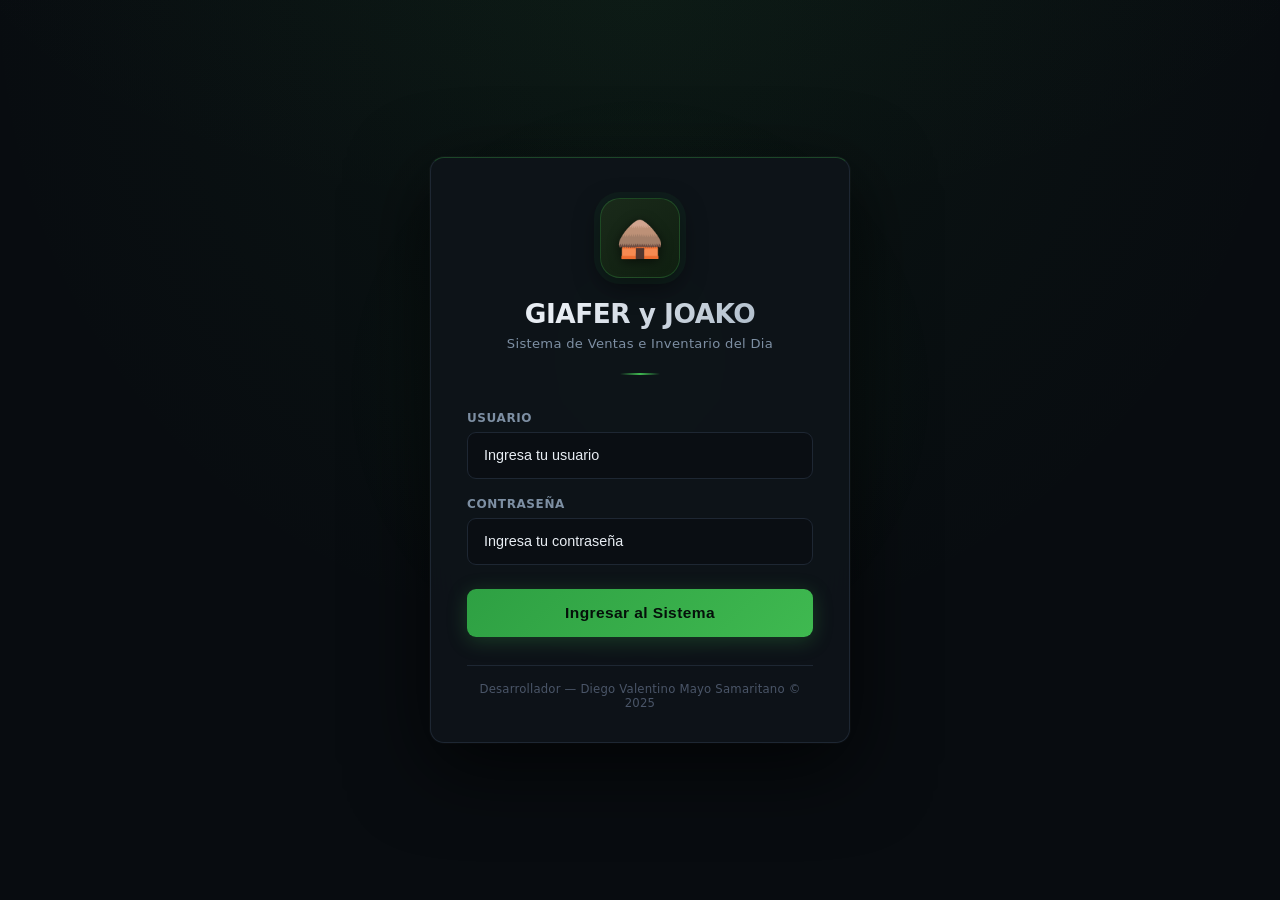
==== index.html @ eb704a10 "Add files via upload" ====
<!DOCTYPE html>
<html lang="es">
<head>
  <meta charset="UTF-8">
  <meta name="viewport" content="width=device-width, initial-scale=1.0">
  <title>El Pibe ⚽ — Tablero de Caja</title>
  <link rel="stylesheet" href="css/index.css">
</head>
<body>

  <!-- ═══════════════════════════════════════════════════════
       BARRA DE NAVEGACIÓN PRINCIPAL (compartida en todas las páginas)
       ═══════════════════════════════════════════════════════ -->
  <nav class="navbar" role="navigation" aria-label="Navegación principal">
    <div class="navbar-brand">
      <span aria-hidden="true">⚽</span>
      <span>El Pibe</span>
    </div>

    <!-- Botón hamburguesa para móvil -->
    <button
      id="navToggle"
      class="nav-toggle"
      aria-label="Abrir menú"
      aria-expanded="false"
      aria-controls="navbarMenu"
    >☰</button>

    <!-- Menú de navegación (se despliega en móvil) -->
    <div id="navbarMenu" class="navbar-menu">
      <a href="index.html"  class="nav-link">📊 Caja</a>
      <a href="ventas.html" class="nav-link">🛒 Ventas</a>
      <a href="deudas.html" class="nav-link">📋 Fiados</a>
      <button id="logoutBtn" class="btn-logout">🚪 Salir</button>
    </div>
  </nav>

  <!-- ═══════════════════════════════════════════════════════
       CONTENIDO PRINCIPAL
       ═══════════════════════════════════════════════════════ -->
  <main class="main-content" id="dashboardSection">

    <header class="page-header">
      <h2 class="page-title">Tablero de Caja</h2>
      <p class="page-subtitle">
        Resumen en tiempo real de los ingresos de la jornada.
      </p>
    </header>

    <!-- ─── GRID DE BILLETERAS ─── -->
    <!-- Cada tarjeta muestra el total acumulado por método de pago -->
    <section class="wallets-grid" aria-label="Resumen de billeteras">

      <!-- Efectivo -->
      <div class="wallet-card wallet-card--efectivo">
        <div class="wallet-icon">💵</div>
        <div class="wallet-info">
          <p class="wallet-label">Efectivo</p>
          <p class="wallet-amount" id="walletEfectivo">S/ 0.00</p>
        </div>
      </div>

      <!-- Yape -->
      <div class="wallet-card wallet-card--yape">
        <div class="wallet-icon">🔮</div>
        <div class="wallet-info">
          <p class="wallet-label">Yape</p>
          <p class="wallet-amount" id="walletYape">S/ 0.00</p>
        </div>
      </div>

      <!-- Plin -->
      <div class="wallet-card wallet-card--plin">
        <div class="wallet-icon">📱</div>
        <div class="wallet-info">
          <p class="wallet-label">Plin</p>
          <p class="wallet-amount" id="walletPlin">S/ 0.00</p>
        </div>
      </div>

      <!-- Por Cobrar (fiados pendientes) -->
      <div class="wallet-card wallet-card--receivable">
        <div class="wallet-icon">📋</div>
        <div class="wallet-info">
          <p class="wallet-label">Por Cobrar</p>
          <p class="wallet-amount" id="walletReceivable">S/ 0.00</p>
        </div>
      </div>

    </section>

    <!-- ─── BARRA DE TOTALES ─── -->
    <section class="totals-bar" aria-label="Total de caja">
      <div class="totals-bar-inner">
        <div class="total-block">
          <span class="total-label">💰 Total Real (Efectivo + Yape + Plin)</span>
          <span class="total-amount" id="walletTotal">S/ 0.00</span>
        </div>
        <div class="total-block total-block--secondary">
          <span class="total-label">📦 Movimientos</span>
          <span class="total-amount" id="txCount">0 ventas</span>
        </div>
      </div>
    </section>

    <!-- ─── BOTÓN DE CIERRE DE CAJA ─── -->
    <section class="cierre-section">
      <button id="closeCajaBtn" class="btn-cierre" aria-label="Cerrar caja del día">
        🔒 Cerrar Caja del Día
      </button>
      <p class="cierre-hint">
        Muestra el resumen final y resetea las billeteras para una nueva jornada.
        Los fiados pendientes se conservan.
      </p>
    </section>

    <!-- ─── HISTORIAL DE MOVIMIENTOS ─── -->
    <section class="historial-section" aria-label="Historial de movimientos">
      <h3 class="section-title">Historial de Movimientos</h3>
      <!-- app.js → renderTransactionHistory() llenará este contenedor -->
      <div id="historialContainer" class="historial-list">
        <p class="empty-msg">📭 No hay movimientos en esta sesión.</p>
      </div>
    </section>

  </main><!-- /main-content -->

  <script src="js/app.js"></script>
</body>
</html>
---- css/index.css ----
/* =============================================================
 * EL PIBE ⚽ — css/index.css
 * Estilos exclusivos del Dashboard / Tablero de Caja (index.html)
 * ============================================================= */

/* ─────────────────────────────────────────────────────────────
 * VARIABLES CSS GLOBALES (Paleta Dark Mode)
 * Mismas variables que en los otros CSS para consistencia visual.
 * Edita aquí para cambiar el tema de esta página.
 * ───────────────────────────────────────────────────────────── */
:root {
  --bg-base:          #0d1117;
  --bg-card:          #161b22;
  --bg-input:         #0d1117;
  --bg-hover:         #21262d;
  --border:           #30363d;
  --border-focus:     #58a6ff;
  --text-primary:     #e6edf3;
  --text-secondary:   #8b949e;
  --text-muted:       #6e7681;
  --color-efectivo:   #3fb950;
  --color-yape:       #a371f7;
  --color-plin:       #58a6ff;
  --color-fiado:      #e3b341;
  --color-success:    #3fb950;
  --color-warning:    #e3b341;
  --color-danger:     #f85149;
  --color-info:       #58a6ff;
  --radius:           12px;
  --radius-sm:        8px;
  --radius-xs:        5px;
  --shadow-card:      0 4px 20px rgba(0, 0, 0, 0.45);
  --shadow-focus:     0 0 0 3px rgba(88, 166, 255, 0.3);
  --navbar-height:    60px;
}

/* ─────────────────────────────────────────────────────────────
 * RESET Y BASE
 * ───────────────────────────────────────────────────────────── */
*,
*::before,
*::after {
  box-sizing: border-box;
  margin:     0;
  padding:    0;
}

body {
  font-family:      system-ui, -apple-system, 'Segoe UI', Roboto, sans-serif;
  background-color: var(--bg-base);
  color:            var(--text-primary);
  min-height:       100vh;
  -webkit-tap-highlight-color: transparent;
}

/* ─────────────────────────────────────────────────────────────
 * NAVBAR
 * Barra de navegación fija en la parte superior.
 * El mismo estilo base se replica en ventas.css y deudas.css.
 * ───────────────────────────────────────────────────────────── */
.navbar {
  position:         sticky;
  top:              0;
  z-index:          100;
  display:          flex;
  align-items:      center;
  justify-content:  space-between;
  height:           var(--navbar-height);
  padding:          0 1.25rem;
  background:       var(--bg-card);
  border-bottom:    1px solid var(--border);
  backdrop-filter:  blur(8px);
}

.navbar-brand {
  display:     flex;
  align-items: center;
  gap:         0.5rem;
  font-size:   1.2rem;
  font-weight: 700;
  color:       var(--text-primary);
  white-space: nowrap;
}

/* El botón hamburguesa solo aparece en móvil */
.nav-toggle {
  display:       none;
  background:    none;
  border:        1px solid var(--border);
  border-radius: var(--radius-xs);
  color:         var(--text-primary);
  font-size:     1.2rem;
  padding:       0.3rem 0.6rem;
  cursor:        pointer;
  line-height:   1;
}

.navbar-menu {
  display:     flex;
  align-items: center;
  gap:         0.25rem;
}

.nav-link {
  display:       inline-block;
  padding:       0.45rem 0.85rem;
  border-radius: var(--radius-xs);
  color:         var(--text-secondary);
  text-decoration: none;
  font-size:     0.88rem;
  font-weight:   500;
  transition:    color 0.2s, background 0.2s;
}

.nav-link:hover,
.nav-link.active {
  color:      var(--text-primary);
  background: var(--bg-hover);
}

.nav-link.active {
  color:      var(--color-info);
  font-weight: 600;
}

.btn-logout {
  margin-left:   0.5rem;
  padding:       0.4rem 0.9rem;
  background:    transparent;
  border:        1px solid var(--border);
  border-radius: var(--radius-xs);
  color:         var(--text-secondary);
  font-size:     0.82rem;
  cursor:        pointer;
  transition:    border-color 0.2s, color 0.2s;
}

.btn-logout:hover {
  border-color: var(--color-danger);
  color:        var(--color-danger);
}

/* ─ Menú responsive ─ */
@media (max-width: 600px) {
  .nav-toggle {
    display: block;
  }
  .navbar-menu {
    display:       none;
    position:      absolute;
    top:           var(--navbar-height);
    left:          0;
    right:         0;
    background:    var(--bg-card);
    border-bottom: 1px solid var(--border);
    flex-direction: column;
    align-items:   stretch;
    padding:       0.75rem;
    gap:           0.3rem;
    box-shadow:    0 8px 24px rgba(0,0,0,0.5);
  }
  .navbar-menu.open {
    display: flex;
  }
  .nav-link {
    padding:    0.75rem 1rem;
    font-size:  1rem;
  }
  .btn-logout {
    margin:     0;
    padding:    0.75rem 1rem;
    text-align: left;
    font-size:  1rem;
  }
}

/* ─────────────────────────────────────────────────────────────
 * CONTENIDO PRINCIPAL
 * ───────────────────────────────────────────────────────────── */
.main-content {
  max-width: 900px;
  margin:    0 auto;
  padding:   1.5rem 1.25rem 3rem;
}

.page-header {
  margin-bottom: 1.75rem;
}

.page-title {
  font-size:   1.6rem;
  font-weight: 700;
  color:       var(--text-primary);
}

.page-subtitle {
  font-size:  0.88rem;
  color:      var(--text-secondary);
  margin-top: 0.35rem;
  line-height: 1.5;
}

.section-title {
  font-size:     1rem;
  font-weight:   600;
  color:         var(--text-primary);
  margin-bottom: 1rem;
  padding-bottom: 0.5rem;
  border-bottom: 1px solid var(--border);
}

/* ─────────────────────────────────────────────────────────────
 * GRID DE BILLETERAS
 * 2 columnas en desktop/tablet, 2 columnas en móvil (compacto)
 * ───────────────────────────────────────────────────────────── */
.wallets-grid {
  display:               grid;
  grid-template-columns: repeat(2, 1fr);
  gap:                   0.85rem;
  margin-bottom:         1.25rem;
}

/* Cada tarjeta de billetera */
.wallet-card {
  display:        flex;
  align-items:    center;
  gap:            0.9rem;
  background:     var(--bg-card);
  border:         1px solid var(--border);
  border-radius:  var(--radius);
  padding:        1.2rem 1rem;
  box-shadow:     var(--shadow-card);
  border-left-width: 4px;
  transition:     transform 0.15s;
}

.wallet-card:hover {
  transform: translateY(-2px);
}

/* Borde izquierdo de color único por método de pago */
.wallet-card--efectivo   { border-left-color: var(--color-efectivo); }
.wallet-card--yape       { border-left-color: var(--color-yape);     }
.wallet-card--plin       { border-left-color: var(--color-plin);     }
.wallet-card--receivable { border-left-color: var(--color-fiado);    }

.wallet-icon {
  font-size:   2rem;
  flex-shrink: 0;
  line-height: 1;
}

.wallet-info {
  display:        flex;
  flex-direction: column;
  gap:            0.15rem;
  min-width:      0; /* Permite que el texto se trunque si es necesario */
}

.wallet-label {
  font-size:   0.78rem;
  color:       var(--text-secondary);
  font-weight: 500;
  text-transform: uppercase;
  letter-spacing: 0.4px;
}

.wallet-amount {
  font-size:   1.45rem;
  font-weight: 700;
  color:       var(--text-primary);
  letter-spacing: -0.5px;
  white-space: nowrap;
}

/* ─────────────────────────────────────────────────────────────
 * BARRA DE TOTALES
 * ───────────────────────────────────────────────────────────── */
.totals-bar {
  background:    var(--bg-card);
  border:        1px solid var(--border);
  border-radius: var(--radius);
  padding:       1rem 1.25rem;
  margin-bottom: 1.5rem;
  box-shadow:    var(--shadow-card);
}

.totals-bar-inner {
  display:         flex;
  justify-content: space-between;
  align-items:     center;
  flex-wrap:       wrap;
  gap:             0.75rem;
}

.total-block {
  display:        flex;
  flex-direction: column;
  gap:            0.2rem;
}

.total-label {
  font-size:  0.8rem;
  color:      var(--text-secondary);
}

.total-amount {
  font-size:   1.5rem;
  font-weight: 700;
  color:       var(--color-success);
}

.total-block--secondary .total-amount {
  font-size: 1.1rem;
  color:     var(--text-secondary);
}

/* ─────────────────────────────────────────────────────────────
 * BOTÓN DE CIERRE DE CAJA
 * ───────────────────────────────────────────────────────────── */
.cierre-section {
  text-align:    center;
  margin-bottom: 2rem;
}

.btn-cierre {
  padding:       0.85rem 2rem;
  background:    transparent;
  border:        2px solid var(--color-warning);
  border-radius: var(--radius-sm);
  color:         var(--color-warning);
  font-size:     1rem;
  font-weight:   700;
  cursor:        pointer;
  letter-spacing: 0.3px;
  transition:    background 0.2s, color 0.2s, transform 0.15s;
}

.btn-cierre:hover {
  background: var(--color-warning);
  color:      #0d1117;
}

.btn-cierre:active {
  transform: scale(0.97);
}

.cierre-hint {
  font-size:  0.8rem;
  color:      var(--text-muted);
  margin-top: 0.6rem;
  max-width:  400px;
  margin-left: auto;
  margin-right: auto;
}

/* ─────────────────────────────────────────────────────────────
 * HISTORIAL DE MOVIMIENTOS
 * ───────────────────────────────────────────────────────────── */
.historial-section {
  background:    var(--bg-card);
  border:        1px solid var(--border);
  border-radius: var(--radius);
  padding:       1.25rem;
  box-shadow:    var(--shadow-card);
}

.historial-list {
  display:        flex;
  flex-direction: column;
  gap:            0.5rem;
  max-height:     520px;
  overflow-y:     auto;
  /* Scroll suave en iOS */
  -webkit-overflow-scrolling: touch;
}

/* Barra de scroll personalizada (solo Webkit) */
.historial-list::-webkit-scrollbar       { width: 5px; }
.historial-list::-webkit-scrollbar-track { background: transparent; }
.historial-list::-webkit-scrollbar-thumb { background: var(--border); border-radius: 10px; }

/* Cada fila de transacción */
.tx-item {
  display:       flex;
  align-items:   center;
  gap:           0.85rem;
  padding:       0.75rem 0.9rem;
  background:    var(--bg-base);
  border:        1px solid var(--border);
  border-radius: var(--radius-sm);
  transition:    background 0.15s;
}

.tx-item:hover {
  background: var(--bg-hover);
}

/* Badge circular con el emoji del método de pago */
.tx-badge {
  width:          40px;
  height:         40px;
  border-radius:  50%;
  display:        flex;
  align-items:    center;
  justify-content: center;
  font-size:      1.2rem;
  flex-shrink:    0;
}

/* Fondo de cada badge según método de pago */
.method-efectivo { background: rgba(63,  185, 80,  0.15); }
.method-yape     { background: rgba(163, 113, 247, 0.15); }
.method-plin     { background: rgba(88,  166, 255, 0.15); }
.method-fiado    { background: rgba(227, 179, 65,  0.15); }

.tx-body {
  flex:           1;
  display:        flex;
  flex-direction: column;
  gap:            0.15rem;
  min-width:      0;
}

.tx-desc {
  font-size:     0.92rem;
  color:         var(--text-primary);
  font-weight:   500;
  white-space:   nowrap;
  overflow:      hidden;
  text-overflow: ellipsis;
}

.tx-meta {
  font-size: 0.76rem;
  color:     var(--text-muted);
}

.tx-amount {
  font-size:   1rem;
  font-weight: 700;
  flex-shrink: 0;
  white-space: nowrap;
}

.tx-amount--positive { color: var(--color-success); }
.tx-amount--fiado    { color: var(--color-fiado);   }

/* ─ Estado vacío ─ */
.empty-msg {
  text-align: center;
  color:      var(--text-muted);
  font-size:  0.9rem;
  padding:    1.5rem;
}

/* ─────────────────────────────────────────────────────────────
 * RESPONSIVE — Ajustes para pantallas muy pequeñas
 * ───────────────────────────────────────────────────────────── */
@media (max-width: 380px) {
  .wallet-amount {
    font-size: 1.1rem;
  }
  .wallet-icon {
    font-size: 1.5rem;
  }
  .wallet-card {
    padding: 0.9rem 0.75rem;
    gap:     0.6rem;
  }
}
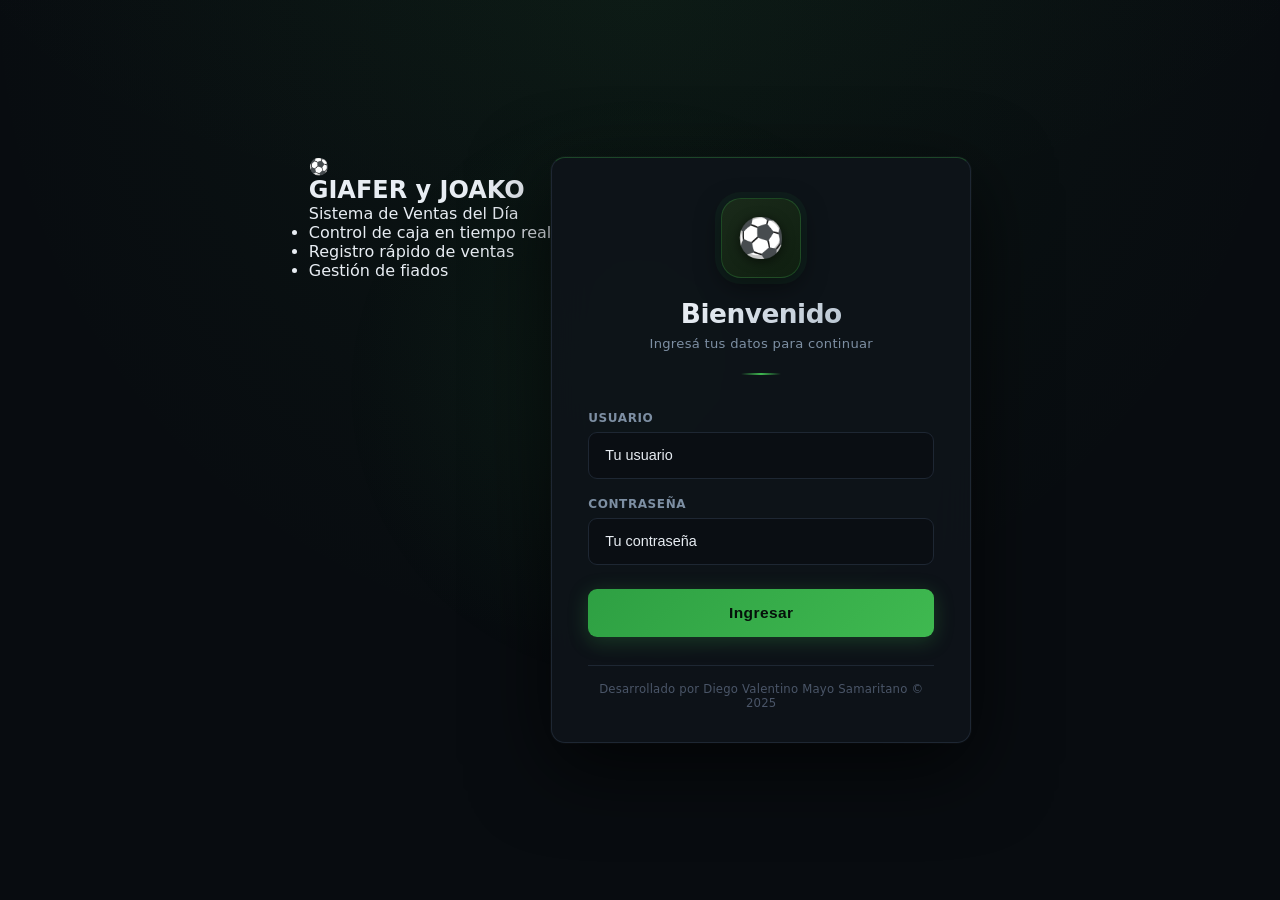
==== commit fe4e32f9: "Add files via upload" ====
--- a/index.html
+++ b/index.html
@@ -3,7 +3,10 @@
 <head>
   <meta charset="UTF-8">
   <meta name="viewport" content="width=device-width, initial-scale=1.0">
-  <title>El Pibe ⚽ — Tablero de Caja</title>
+  <title>GIAFER y JOAKO — Tablero de Caja</title>
+  <link rel="preconnect" href="https://fonts.googleapis.com">
+  <link rel="preconnect" href="https://fonts.gstatic.com" crossorigin>
+  <link href="https://fonts.googleapis.com/css2?family=Inter:wght@400;500;600;700;800&display=swap" rel="stylesheet">
   <link rel="stylesheet" href="css/index.css">
 </head>
 <body>
@@ -13,8 +16,8 @@
        ═══════════════════════════════════════════════════════ -->
   <nav class="navbar" role="navigation" aria-label="Navegación principal">
     <div class="navbar-brand">
-      <span aria-hidden="true">⚽</span>
-      <span>El Pibe</span>
+      <span aria-hidden="true">🛖</span>
+      <span>GIAFER y JOAKO</span>
     </div>
 
     <!-- Botón hamburguesa para móvil -->
@@ -28,10 +31,10 @@
 
     <!-- Menú de navegación (se despliega en móvil) -->
     <div id="navbarMenu" class="navbar-menu">
-      <a href="index.html"  class="nav-link">📊 Caja</a>
-      <a href="ventas.html" class="nav-link">🛒 Ventas</a>
-      <a href="deudas.html" class="nav-link">📋 Fiados</a>
-      <button id="logoutBtn" class="btn-logout">🚪 Salir</button>
+      <a href="index.html"  class="nav-link"> Caja</a>
+      <a href="ventas.html" class="nav-link"> Ventas</a>
+      <a href="deudas.html" class="nav-link"> Fiados</a>
+      <button id="logoutBtn" class="btn-logout"> Salir</button>
     </div>
   </nav>
 
@@ -43,7 +46,7 @@
     <header class="page-header">
       <h2 class="page-title">Tablero de Caja</h2>
       <p class="page-subtitle">
-        Resumen en tiempo real de los ingresos de la jornada.
+        Resumen en tiempo real de los ingresos del Dia Sabado.
       </p>
     </header>
 
@@ -53,36 +56,32 @@
 
       <!-- Efectivo -->
       <div class="wallet-card wallet-card--efectivo">
-        <div class="wallet-icon">💵</div>
+        <div class="wallet-icon"><img src="img/sol.png" alt="Soles" style="width: 80px;"></div>
         <div class="wallet-info">
-          <p class="wallet-label">Efectivo</p>
           <p class="wallet-amount" id="walletEfectivo">S/ 0.00</p>
         </div>
       </div>
 
       <!-- Yape -->
       <div class="wallet-card wallet-card--yape">
-        <div class="wallet-icon">🔮</div>
+        <div class="wallet-icon"> <img src="img/yape.png" alt="Yape" style="width: 80px;"></div>
         <div class="wallet-info">
-          <p class="wallet-label">Yape</p>
           <p class="wallet-amount" id="walletYape">S/ 0.00</p>
         </div>
       </div>
 
       <!-- Plin -->
       <div class="wallet-card wallet-card--plin">
-        <div class="wallet-icon">📱</div>
+        <div class="wallet-icon"><img src="img/plin.png" alt="PLIN" style="width: 80px;"></div>
         <div class="wallet-info">
-          <p class="wallet-label">Plin</p>
           <p class="wallet-amount" id="walletPlin">S/ 0.00</p>
         </div>
       </div>
 
       <!-- Por Cobrar (fiados pendientes) -->
       <div class="wallet-card wallet-card--receivable">
-        <div class="wallet-icon">📋</div>
+        <div class="wallet-icon"><img src="img/deuda.png" alt="Deuda" style="width: 80px;"></div>
         <div class="wallet-info">
-          <p class="wallet-label">Por Cobrar</p>
           <p class="wallet-amount" id="walletReceivable">S/ 0.00</p>
         </div>
       </div>
@@ -93,7 +92,7 @@
     <section class="totals-bar" aria-label="Total de caja">
       <div class="totals-bar-inner">
         <div class="total-block">
-          <span class="total-label">💰 Total Real (Efectivo + Yape + Plin)</span>
+          <span class="total-label"><img src="img/sol.png" alt="Soles" style="width: 15px;"> Monto Total </span>
           <span class="total-amount" id="walletTotal">S/ 0.00</span>
         </div>
         <div class="total-block total-block--secondary">
@@ -106,7 +105,7 @@
     <!-- ─── BOTÓN DE CIERRE DE CAJA ─── -->
     <section class="cierre-section">
       <button id="closeCajaBtn" class="btn-cierre" aria-label="Cerrar caja del día">
-        🔒 Cerrar Caja del Día
+        Cerrar Caja 
       </button>
       <p class="cierre-hint">
         Muestra el resumen final y resetea las billeteras para una nueva jornada.
